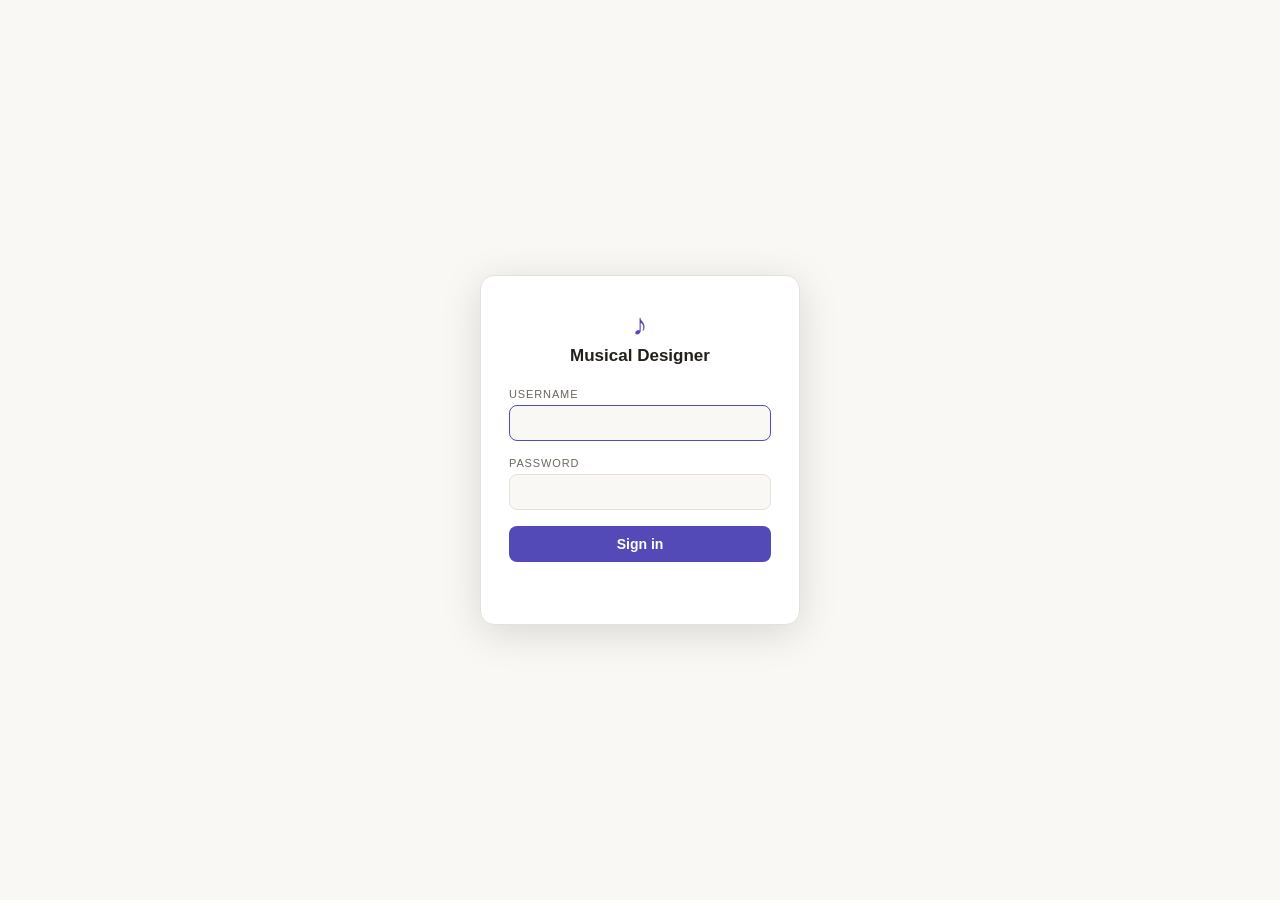
==== app/login.html @ b21bdf4c "Add multi-user authentication and per-show ownership - Signed-cookie sessions (stateless; survive re" ====
<!DOCTYPE html>
<html lang="en">
<head>
  <meta charset="utf-8" />
  <meta name="viewport" content="width=device-width, initial-scale=1" />
  <title>Sign in · Musical Designer</title>
  <link rel="preconnect" href="https://fonts.googleapis.com" />
  <link rel="preconnect" href="https://fonts.gstatic.com" crossorigin />
  <link href="https://fonts.googleapis.com/css2?family=Courier+Prime:ital,wght@0,400;0,700;1,400;1,700&display=swap" rel="stylesheet" />
  <link rel="stylesheet" href="styles.css" />
  <style>
    body.login-page { display: flex; align-items: center; justify-content: center; min-height: 100vh; background: var(--bg); margin: 0; }
    .login-card {
      width: 320px; max-width: calc(100vw - 40px); background: var(--panel);
      border: 1px solid var(--line); border-radius: 14px; padding: 32px 28px;
      box-shadow: 0 8px 40px #0002; font-family: -apple-system, BlinkMacSystemFont, 'Segoe UI', sans-serif;
    }
    .login-logo { font-size: 30px; text-align: center; color: var(--energy); margin-bottom: 4px; }
    .login-title { text-align: center; font-size: 17px; font-weight: 700; color: var(--ink); margin: 0 0 22px; }
    .login-card label { display: block; font-size: 11px; text-transform: uppercase; letter-spacing: 0.08em; color: var(--muted); margin: 0 0 5px; }
    .login-card input {
      width: 100%; box-sizing: border-box; padding: 9px 11px; margin-bottom: 16px;
      border: 1px solid var(--line); border-radius: 8px; background: var(--bg); color: var(--ink); font-size: 14px;
    }
    .login-card input:focus { outline: none; border-color: var(--energy); }
    .login-btn {
      width: 100%; padding: 10px; border: 0; border-radius: 8px; background: var(--energy); color: #fff;
      font-size: 14px; font-weight: 600; cursor: pointer;
    }
    .login-btn:hover { filter: brightness(1.06); }
    .login-err { color: var(--tension); font-size: 13px; text-align: center; min-height: 18px; margin: 12px 0 0; }
  </style>
</head>
<body class="login-page">
  <form class="login-card" id="login-form" autocomplete="on">
    <div class="login-logo">♪</div>
    <h1 class="login-title">Musical Designer</h1>
    <label for="li-name">Username</label>
    <input id="li-name" name="username" type="text" autocomplete="username" autofocus />
    <label for="li-pass">Password</label>
    <input id="li-pass" name="password" type="password" autocomplete="current-password" />
    <button class="login-btn" type="submit">Sign in</button>
    <p class="login-err" id="li-err"></p>
  </form>
  <script>
    (function () {
      try { if (localStorage.getItem('md-dark') === '1') document.body.classList.add('dark'); } catch (_) {}
      var form = document.getElementById('login-form');
      var err = document.getElementById('li-err');
      form.addEventListener('submit', function (e) {
        e.preventDefault();
        err.textContent = '';
        fetch('/api/auth/login', {
          method: 'POST', headers: { 'Content-Type': 'application/json' },
          body: JSON.stringify({ name: document.getElementById('li-name').value, password: document.getElementById('li-pass').value })
        }).then(function (r) {
          if (r.ok) { window.location.href = '/'; return; }
          err.textContent = 'Incorrect username or password.';
        }).catch(function () { err.textContent = 'Something went wrong. Try again.'; });
      });
    })();
  </script>
</body>
</html>
---- app/styles.css ----
:root {
  --bg: #faf8f4;
  --panel: #ffffff;
  --ink: #23201b;
  --muted: #6b665d;
  --faint: #98928699;
  --line: #e6e1d8;
  --hover: #f0ece4;
  --btn: #f4f0e8;
  --energy: #534ab7;
  --tension: #d85a30;
  --radius: 12px;
}

body.dark {
  --bg: #1a1917;
  --panel: #242220;
  --ink: #e8e3d8;
  --muted: #9a9488;
  --faint: #6a645c99;
  --line: #333028;
  --hover: #2e2c28;
  --btn: #2a2825;
  --energy: #8b82e8;
  --tension: #e07a55;
}

* { box-sizing: border-box; }

html, body {
  margin: 0;
  background: var(--bg);
  color: var(--ink);
  font-family: -apple-system, BlinkMacSystemFont, 'Segoe UI', Helvetica, Arial, sans-serif;
  -webkit-font-smoothing: antialiased;
}

.control-group { display: flex; flex-direction: column; gap: 5px; }
.control-group label { font-size: 11px; text-transform: uppercase; letter-spacing: 0.06em; color: var(--faint); }
.seg { display: inline-flex; background: var(--btn); border-radius: 9px; padding: 3px; gap: 2px; }
.seg button {
  border: 0; background: transparent; color: var(--muted); font-size: 13px;
  padding: 6px 13px; border-radius: 7px; cursor: pointer; font-weight: 500;
  transition: background .12s, color .12s; font-family: inherit;
}
.seg button:hover { color: var(--ink); }
.seg button.active { background: var(--panel); color: var(--ink); box-shadow: 0 1px 2px #0000000f; }

.pbtn { font-family: inherit; font-size: 12.5px; padding: 7px 11px; border: 1px solid var(--line); background: var(--panel); color: var(--ink); border-radius: 8px; cursor: pointer; }
.pbtn:hover { background: var(--hover); }
.pbtn:disabled { opacity: 0.4; cursor: default; }
.pbtn.danger { color: #a32d2d; }
.pbtn.danger:hover:not(:disabled) { background: #fbeaea; }
.saveind { font-size: 11.5px; color: var(--faint); margin-left: 2px; min-width: 60px; }
.saveind.ref { color: #99551d; }
.saveind.err { color: #a32d2d; }

.stats { display: flex; gap: 8px; margin-left: auto; }
.stat { background: var(--panel); border: 1px solid var(--line); border-radius: 10px; padding: 7px 12px; min-width: 58px; }
.stat .k { font-size: 10px; color: var(--faint); text-transform: uppercase; letter-spacing: 0.05em; }
.stat .v { font-size: 17px; font-weight: 600; margin-top: 1px; }


/* act lanes */
.acts { display: flex; flex-direction: column; gap: 12px; }
.actband { display: flex; gap: 12px; align-items: stretch; }
.actlabel {
  flex: 0 0 32px; border-radius: 9px; background: var(--btn); color: var(--muted);
  display: flex; align-items: center; justify-content: center; padding: 12px 0;
  writing-mode: vertical-rl; transform: rotate(180deg); font-size: 12px; font-weight: 600; letter-spacing: 0.08em;
}
.actcards {
  flex: 1 1 auto; display: flex; flex-wrap: wrap; gap: 10px; align-content: flex-start;
  padding: 10px; border: 1px solid var(--line); border-radius: 11px; background: var(--bg); min-height: 92px;
  transition: background .1s, border-color .1s;
}
.actcards.dragover { border-color: var(--ink); background: var(--panel); }

.bcard {
  width: 196px; background: var(--panel); border: 1px solid var(--line); border-radius: 10px;
  padding: 10px 11px 11px; cursor: grab; display: flex; flex-direction: column; gap: 6px;
  transition: box-shadow .12s, border-color .12s;
}
.bcard:hover { box-shadow: 0 4px 14px #00000012; border-color: #d9d3c8; }
.bcard.beat { background: var(--btn); border-style: dashed; }
.bcard.scene { background: #eef4f9; border-color: #b8d0e3; width: 44px; min-height: 100px; padding: 10px 0; align-items: center; justify-content: space-between; }
.bcard.scene .scene-title { writing-mode: vertical-rl; transform: rotate(180deg); font-size: 11px; font-weight: 700; text-transform: uppercase; text-decoration: underline; letter-spacing: 0.06em; color: #2c5272; text-align: center; flex: 1; }
.scene-read-btn { border: 0; background: transparent; color: #2c5272; cursor: pointer; font-size: 10px; padding: 4px 0 2px; opacity: 0.5; line-height: 1; }
.scene-read-btn:hover { opacity: 1; }
body.dark .bcard.scene { background: #0a1828; border-color: #3a78aa; border-width: 2px; }
body.dark .bcard.scene .scene-title { color: #78b8e0; }
body.dark .scene-read-btn { color: #78b8e0; }
.bcard.dragging { opacity: 0.4; }
.bcard.drop-before { box-shadow: inset 3px 0 0 var(--ink); }
.bcard.drop-after { box-shadow: inset -3px 0 0 var(--ink); }

.bcard .top { display: flex; align-items: center; justify-content: space-between; gap: 6px; }
.pill { font-size: 10px; font-weight: 600; padding: 2px 7px; border-radius: 5px; }
.pill.beat-pill { background: var(--btn); color: var(--muted); }
.pill.scene-pill { background: #dde8f0; color: #2c5272; }

/* Song tag families — light mode */
.pill[data-fam="blue"]   { background: #E6F1FB; color: #0C447C; }
.pill[data-fam="teal"]   { background: #E1F5EE; color: #0F6E56; }
.pill[data-fam="amber"]  { background: #FAEEDA; color: #854F0B; }
.pill[data-fam="pink"]   { background: #FBEAF0; color: #993556; }
.pill[data-fam="coral"]  { background: #FAECE7; color: #993C1D; }
.pill[data-fam="purple"] { background: #EEEDFE; color: #3C3489; }
.pill[data-fam="red"]    { background: #FCEBEB; color: #A32D2D; }
.pill[data-fam="green"]  { background: #EAF3DE; color: #27500A; }
.pill[data-fam="gray"]   { background: #F1EFE8; color: #444441; }

/* Song tag families — dark mode: darker bg + bright border + lighter text */
body.dark .pill[data-fam="blue"]   { background: #0d1f35; border: 1px solid #4a82c0; color: #82b8ec; }
body.dark .pill[data-fam="teal"]   { background: #0a2018; border: 1px solid #2a9060; color: #58c490; }
body.dark .pill[data-fam="amber"]  { background: #2a1806; border: 1px solid #c07820; color: #e8a84a; }
body.dark .pill[data-fam="pink"]   { background: #2a0f1c; border: 1px solid #c04070; color: #e07898; }
body.dark .pill[data-fam="coral"]  { background: #2a0e08; border: 1px solid #c05030; color: #e07858; }
body.dark .pill[data-fam="purple"] { background: #14103a; border: 1px solid #6858d8; color: #9e90f0; }
body.dark .pill[data-fam="red"]    { background: #2a0a0a; border: 1px solid #c03030; color: #e06868; }
body.dark .pill[data-fam="green"]  { background: #0a1e06; border: 1px solid #3a8a20; color: #70c050; }
body.dark .pill[data-fam="gray"]   { background: #1e1c18; border: 1px solid #706858; color: #a09888; }
.pct { font-size: 11px; font-weight: 700; color: var(--ink); background: var(--btn); border-radius: 5px; padding: 2px 6px; font-variant-numeric: tabular-nums; }
.bcard .title { font-size: 13px; font-weight: 600; line-height: 1.25; outline: none; }
.bcard .sub { font-size: 11px; color: var(--muted); line-height: 1.3; outline: none; }
.bcard .sub.note { font-style: italic; }
.title[contenteditable="true"], .sub[contenteditable="true"] { background: #fff7e6; box-shadow: 0 0 0 2px #f0d68a; border-radius: 4px; cursor: text; font-style: normal; }
.bcard .foot { display: flex; gap: 8px; align-items: center; margin-top: auto; padding-top: 3px; font-size: 10.5px; color: var(--muted); font-variant-numeric: tabular-nums; }
.card-lyric-row { display: flex; }
.card-lyric-btn { border: 1px solid var(--line); background: transparent; color: var(--muted); cursor: pointer; font-size: 11px; padding: 3px 9px; border-radius: 6px; font-family: inherit; }
.card-lyric-btn:hover { background: var(--hover); color: var(--ink); border-color: var(--line); }
.change-badge { font-size: 13px; font-weight: 700; line-height: 1; margin-right: 4px; }
.change-badge.pos { color: #1d7a4a; }
.change-badge.neg { color: #a32d2d; }

.addtile {
  width: 64px; min-height: 64px; border: 1px dashed #d6cfc1; border-radius: 10px; background: transparent;
  color: var(--muted); display: flex; align-items: center; justify-content: center; position: relative;
  align-self: stretch;
}
.addtile .addbtn { width: 26px; height: 26px; border-radius: 50%; border: 1px solid var(--line); background: var(--panel); color: var(--muted); font-size: 16px; cursor: pointer; display: flex; align-items: center; justify-content: center; padding: 0; }
.addtile .addbtn:hover { background: var(--ink); color: #fff; }
.addtile .addmenu { position: absolute; top: 40px; left: 50%; transform: translateX(-50%); z-index: 6; background: var(--panel); border: 1px solid var(--line); border-radius: 9px; box-shadow: 0 6px 20px #0000001a; padding: 4px; display: none; flex-direction: column; gap: 2px; }
.addtile .addmenu.open { display: flex; }
.addtile .addmenu button { white-space: nowrap; border: 0; background: transparent; padding: 6px 14px; border-radius: 6px; font-size: 12.5px; color: var(--ink); cursor: pointer; text-align: left; font-family: inherit; }
.addtile .addmenu button:hover { background: var(--hover); }

/* intermission / midpoint divider between lanes */
.laneint { display: flex; align-items: center; gap: 12px; margin: 5px 0 5px 44px; }
.laneint::before, .laneint::after { content: ''; flex: 1; height: 1px; background: var(--line); }
.laneint span { font-size: 10px; letter-spacing: 0.16em; text-transform: uppercase; color: var(--muted); background: var(--btn); padding: 3px 12px; border-radius: 20px; font-weight: 600; }
.laneint.interm::before, .laneint.interm::after { background: var(--line); }
.laneint.interm span { background: var(--btn); color: var(--muted); }

.bcard.selected { border-color: var(--ink); box-shadow: 0 0 0 2px var(--ink); }
.bcard .statusdot { display: inline-block; width: 7px; height: 7px; border-radius: 50%; margin-right: 5px; vertical-align: middle; }

.hint { font-size: 12px; color: var(--muted); margin-top: 16px; line-height: 1.6; }
.hint b { color: var(--ink); font-weight: 600; }

/* detail drawer */
.backdrop { position: fixed; inset: 0; background: #2c2c2a22; z-index: 20; }
.detail {
  position: fixed; top: 0; right: 0; height: 100%; width: 384px; max-width: 92vw; z-index: 21;
  background: var(--panel); border-left: 1px solid var(--line); box-shadow: -10px 0 34px #00000014;
  display: flex; flex-direction: column; overflow-y: auto;
}
.detail .dhead { display: flex; align-items: center; gap: 10px; padding: 16px 18px; border-bottom: 1px solid var(--line); position: sticky; top: 0; background: var(--panel); z-index: 1; }
.detail .dhead .pill { font-size: 10px; }
.detail .dhead .pct { font-size: 12px; }
.detail .dhead .dtype { font-size: 13px; font-weight: 600; }
.detail .dhead .spacer { flex: 1; }
.detail .dclose, .lyricwin .dclose { border: 0; background: transparent; font-size: 20px; line-height: 1; color: var(--muted); cursor: pointer; padding: 2px 6px; border-radius: 6px; }
.detail .dclose:hover, .lyricwin .dclose:hover { background: var(--hover); color: var(--ink); }
.detail .dbody { padding: 16px 18px 28px; display: flex; flex-direction: column; gap: 14px; }

.fld { display: flex; flex-direction: column; gap: 5px; }
.fld.row2 { flex-direction: row; gap: 12px; }
.fld.row2 > .fld { flex: 1; }
.fl { font-size: 11px; text-transform: uppercase; letter-spacing: 0.05em; color: var(--faint); font-weight: 600; }
.fi { width: 100%; font-family: inherit; font-size: 13px; padding: 8px 10px; border: 1px solid var(--line); border-radius: 8px; background: var(--panel); color: var(--ink); }
.fi:focus { outline: none; border-color: var(--ink); }
select.fi { cursor: pointer; }
textarea.ft { width: 100%; font-family: inherit; font-size: 13px; padding: 9px 10px; border: 1px solid var(--line); border-radius: 8px; resize: vertical; min-height: 64px; color: var(--ink); line-height: 1.5; }
textarea.ft:focus { outline: none; border-color: var(--ink); }

.sing { background: #fbf7ee; border: 1px solid #ecdfc4; border-radius: 10px; padding: 12px; }
.sing .fl { color: #8a6d2f; }
.sing.empty { border-color: #e3b94f; background: #fdf3df; }
.sing textarea.ft { background: var(--panel); }

.slider-row { display: flex; align-items: center; gap: 10px; }
.slider-row input[type=range] { flex: 1; accent-color: var(--ink); }
.slider-row .sv { font-size: 13px; font-weight: 600; min-width: 18px; text-align: right; font-variant-numeric: tabular-nums; }

.check { display: flex; align-items: center; gap: 8px; font-size: 13px; color: var(--ink); cursor: pointer; }
.check input { width: 16px; height: 16px; accent-color: var(--ink); }
.dnote { font-size: 11px; color: var(--faint); margin-top: -2px; }

/* lyric bench */
.lyrics { display: flex; flex-direction: column; gap: 9px; border-top: 1px solid var(--line); padding-top: 14px; margin-top: 2px; }
.lyrics > .fl { color: var(--ink); font-size: 12px; }
textarea.lyrictext { min-height: 120px; font-family: ui-monospace, Menlo, Consolas, monospace; font-size: 12.5px; line-height: 1.5; }
.lyranalysis { display: flex; flex-direction: column; gap: 1px; background: var(--bg); border: 1px solid var(--line); border-radius: 8px; padding: 8px; }
.lyrow { display: flex; align-items: baseline; gap: 9px; font-size: 12px; }
.lyrow.blank { height: 7px; }
.lysyl { flex: 0 0 22px; text-align: right; font-weight: 700; color: var(--muted); font-variant-numeric: tabular-nums; }
.lyltr { flex: 0 0 14px; font-weight: 700; color: var(--energy); text-align: center; }
.lytext { color: var(--ink); white-space: nowrap; overflow: hidden; text-overflow: ellipsis; }
.lyhint { font-size: 11px; color: var(--faint); padding: 2px; }
.lynote { font-size: 11px; color: var(--tension); background: var(--btn); border: 1px solid var(--line); border-radius: 6px; padding: 6px 8px; margin-top: 5px; line-height: 1.4; }
.rhymehelp { display: flex; flex-direction: column; gap: 6px; background: var(--btn); border: 1px solid var(--line); border-radius: 8px; padding: 10px; }
.rhymehelp .fl { color: var(--energy); }
.rhymeresults { display: flex; flex-wrap: wrap; gap: 5px; }
.rchip { font-size: 12px; background: var(--panel); color: var(--energy); border: 1px solid var(--line); border-radius: 6px; padding: 2px 8px; }
.rchip.click { cursor: pointer; }
.rchip.click:hover { background: var(--hover); }
.rhint { font-size: 11px; color: var(--faint); }
.rhyme-tab-wrap { display: flex; gap: 0; border: 1px solid var(--line); border-radius: 6px; overflow: hidden; }
.rhyme-tab { flex: 1; font-size: 11px; font-weight: 600; letter-spacing: 0.04em; text-transform: uppercase; padding: 4px 0; border: none; background: var(--panel); color: var(--faint); cursor: pointer; }
.rhyme-tab.active { background: var(--hover); color: var(--energy); }
.rhyme-tab:hover:not(.active) { background: var(--hover); }

/* Edit / Preview toggle in lyric window header */
.lwtoggle-wrap { display: inline-flex; background: var(--btn); border-radius: 8px; padding: 3px; gap: 2px; }
.lwtoggle { border: 0; background: transparent; color: var(--muted); font-size: 12px; padding: 5px 12px; border-radius: 6px; cursor: pointer; font-weight: 500; font-family: inherit; }
.lwtoggle:hover { color: var(--ink); }
.lwtoggle.active { background: var(--panel); color: var(--ink); box-shadow: 0 1px 2px #0000000f; }

/* Sung toggle button */
.lwsungbtn { border: 1px solid var(--line); background: var(--panel); border-radius: 8px; padding: 5px 11px; cursor: pointer; font-family: inherit; font-size: 12px; color: var(--muted); display: inline-flex; align-items: center; gap: 4px; }
.lwsungbtn:hover { background: var(--hover); color: var(--ink); }
.lwsungbtn .sung-tilde { font-size: 15px; font-weight: 700; color: var(--energy); font-family: 'Courier Prime', 'Courier New', Courier, monospace; line-height: 1; }

/* Broadway preview pane */
.lwpreview-wrap { flex: 1; overflow-y: auto; background: var(--panel); display: flex; flex-direction: column; }
.lwzoom-bar { display: flex; align-items: center; gap: 6px; justify-content: center; padding: 6px 0; background: var(--panel); border-bottom: 1px solid var(--line); flex-shrink: 0; position: sticky; top: 0; z-index: 2; }
.lw-preview {
  font-family: 'Courier Prime', 'Courier New', Courier, monospace;
  font-size: 13px; line-height: 1.25;
  max-width: 620px; margin: 0 auto; padding: 40px 32px 60px;
  color: var(--ink);
}
.lw-preview-hint { font-size: 13px; color: var(--faint); text-align: center; margin-top: 48px; }

/* Act header: ACT ONE — centered bold underlined */
.lw-act-header { text-align: center; font-weight: 700; text-decoration: underline; letter-spacing: 0.06em; }
/* Scene heading: SCENE 1: SUMMER FESTIVAL — centered bold underlined */
.lw-scene-header { text-align: center; font-weight: 700; text-decoration: underline; }
/* Song number: (#01) OPENING — left, bold underlined */
.lw-song-header { font-weight: 700; text-decoration: underline; }
/* Character cue: centered bold — no extra margin; blank lines in text provide spacing */
.lw-char { text-align: center; font-weight: 700; letter-spacing: 0.04em; }
/* Sung line: left flush */
.lw-sung {}
/* Spoken dialogue under a character cue: small left indent */
.lw-dialogue { padding-left: 8%; }
/* Parenthetical: italic, indented more than dialogue */
.lw-paren { font-style: italic; padding-left: 20%; color: var(--muted); }
/* Standalone stage action: deeply right-shifted */
.lw-action { padding-left: 54%; }
/* Blank line = exactly one line height so rhythm stays consistent */
.lw-blank { height: 1.25em; }
.lw-section-row { margin: 0.2em 0; }
.lw-section-tag {
  display: inline-block; font-size: 10px; text-transform: uppercase; letter-spacing: 0.14em;
  color: var(--muted); background: var(--btn); padding: 2px 14px; border-radius: 20px;
  font-family: -apple-system, BlinkMacSystemFont, 'Segoe UI', sans-serif;
}

/* Manuscript page */
.ms-zoom-wrap { display: flex; align-items: center; gap: 4px; }
.ms-zoom-btn { border: 1px solid var(--line); background: var(--panel); color: var(--ink); font-size: 16px; line-height: 1; width: 28px; height: 28px; border-radius: 7px; cursor: pointer; display: flex; align-items: center; justify-content: center; padding: 0; font-family: inherit; }
.ms-zoom-btn:hover:not(:disabled) { background: var(--hover); }
.ms-zoom-btn:disabled { opacity: 0.35; cursor: default; }
.ms-zoom-lbl { font-size: 12px; color: var(--muted); min-width: 38px; text-align: center; font-variant-numeric: tabular-nums; }
.ms-body { flex: 1; overflow-y: auto; background: #888; }
body.dark .ms-body { background: var(--bg); }
.ms-settings-btn { border: 1px solid var(--line); background: var(--panel); color: var(--ink); font-size: 15px; width: 30px; height: 30px; border-radius: 7px; cursor: pointer; display: flex; align-items: center; justify-content: center; padding: 0; margin-left: 6px; }
.ms-settings-btn:hover { background: var(--hover); }
.ms-opt-toggle { display: flex; align-items: center; gap: 5px; font-size: 12px; color: var(--muted); cursor: pointer; margin-left: 12px; white-space: nowrap; user-select: none; }
.ms-opt-toggle input { cursor: pointer; accent-color: var(--energy); }

/* Header settings drawer */
.ms-hd-drawer { width: 0; overflow: hidden; background: var(--panel); border-left: 1px solid var(--line); transition: width 0.22s ease; flex-shrink: 0; display: flex; flex-direction: column; }
.ms-hd-drawer.open { width: 280px; }
.ms-hd-inner { width: 280px; padding: 16px; display: flex; flex-direction: column; gap: 18px; overflow-y: auto; }
.ms-hd-titlebar { display: flex; align-items: center; justify-content: space-between; }
.ms-hd-title { font-size: 13px; font-weight: 600; color: var(--ink); }
.ms-hd-close { border: 0; background: transparent; font-size: 15px; color: var(--muted); cursor: pointer; padding: 2px 4px; border-radius: 5px; line-height: 1; }
.ms-hd-close:hover { background: var(--hover); }
.ms-hd-row { display: flex; flex-direction: column; gap: 5px; }
.ms-hd-divider { border: none; border-top: 1px solid var(--border); margin: 10px 0; }
.ms-hd-label { font-size: 10px; text-transform: uppercase; letter-spacing: 0.06em; color: var(--faint); font-weight: 600; }
.ms-hd-fmt-wrap { display: flex; flex-direction: column; gap: 6px; }
.ms-hd-fmt-input { font-size: 12px; }
.ms-hd-tokens { display: flex; gap: 5px; flex-wrap: wrap; }
.ms-hd-token { font-size: 11px; font-family: 'Courier Prime', monospace; background: var(--btn); border: 1px solid var(--line); border-radius: 5px; padding: 3px 8px; cursor: pointer; color: var(--ink); }
.ms-hd-token:hover { background: var(--hover); }
.ms-hd-preview-label { font-size: 10px; text-transform: uppercase; letter-spacing: 0.06em; color: var(--faint); font-weight: 600; }
.ms-hd-preview { font-family: 'Courier Prime', 'Courier New', Courier, monospace; font-size: 11px; background: var(--bg); border: 1px solid var(--line); border-radius: 6px; padding: 8px 10px; color: var(--ink); min-height: 32px; display: block; width: 100%; box-sizing: border-box; }
.ms-sheet-hdr-text { flex: 1; }

/* Viewport: gray desk, sheets stack vertically */
.ms-viewport {
  display: flex;
  flex-direction: column;
  align-items: center;
  gap: 32px;
  padding: 40px 32px 80px;
  transform-origin: top center;
}

/* Each sheet: 8.5×11" page */
.ms-sheet {
  width: 816px;
  min-height: 1056px;
  background: #fff;
  color: #111;
  box-shadow: 0 4px 24px #0005;
  display: flex;
  flex-direction: column;
  font-family: 'Courier Prime', 'Courier New', Courier, monospace;
  font-size: 12pt;
  line-height: 1.0; /* FD Spacing="1" Leading="Regular" — 6 lines/inch typewriter standard */
  flex-shrink: 0;
}
.ms-sheet-header {
  display: flex;
  justify-content: space-between;
  padding: 48px 48px 0; /* 0.5" from top edge; 0.5" side margins */
  font-size: 12pt; /* FD: Size=12 */
  color: #333;
  font-family: 'Courier Prime', 'Courier New', Courier, monospace;
  min-height: 24px;
}
.ms-sheet-content {
  flex: 1;
  padding: 12px 120px 72px; /* top: hdr(72px)+12px = 84px = 0.875" from top; bottom: 0.75" = 72px */
  font-family: 'Courier Prime', 'Courier New', Courier, monospace;
  font-size: 12pt;
  line-height: 1.0;
  color: #111;
}
.lyricwin .ms-sheet-content { color: var(--ink); padding: 40px 32px 60px; }
.lyricwin .ms-sheet-content .lw-paren { color: var(--muted); }
.ms-edit-doc .ms-sheet-content { color: var(--ink); }
.ms-edit-doc .ms-sheet-content .lw-paren { color: var(--muted); }
.ms-sheet-show-title {
  text-align: center;
  font-size: 14pt;
  font-weight: 700;
  letter-spacing: 0.08em;
  text-decoration: underline;
  margin: 3em 0 2em;
}

/* In-sheet element styles (override lw- defaults for print context) */
.ms-sheet-content .lw-act-header {
  text-align: center;
  font-weight: 700;
  text-decoration: underline;
  letter-spacing: 0.06em;
  margin: 2em 0 1em;
}
.ms-sheet-content .ms-divider {
  text-align: center;
  margin: 1.5em 0;
  font-weight: 700;
  letter-spacing: 0.18em;
}
/* FD SpaceBefore="12" = 12pt = one line before; SpaceBefore="0" = no gap */
.ms-sheet-content .lw-scene-header { margin: 12pt 0 0; font-weight: bold; text-transform: uppercase; }
.ms-sheet-content .lw-song-header  { margin: 12pt 0 0; }
.ms-sheet-content .lw-blank        { height: 12pt; } /* one line of space */
/* FD Character: 3.00" from page left → 3.00-1.25=1.75" extra = 168px; SpaceBefore="12" */
.ms-sheet-content .lw-char         { margin-left: 168px; margin-top: 12pt; font-weight: bold; text-transform: uppercase; text-align: left; }
/* FD Lyrics: 1.25"–7.25" = full content width; SpaceBefore="0" */
.ms-sheet-content .lw-sung         { margin-left: 0; margin-right: 0; text-transform: uppercase; text-align: left; }
/* FD Dialogue: 1.75"–6.38" → left +48px, right +84px; SpaceBefore="0" */
.ms-sheet-content .lw-dialogue     { margin-left: 48px; margin-right: 84px; text-align: left; }
/* FD Parenthetical: 3.00"–7.00" → left 168px, right 24px; SpaceBefore="0" */
.ms-sheet-content .lw-paren        { margin-left: 168px; margin-right: 24px; padding-left: 0; color: #555; text-align: left; }
/* FD Action: SpaceBefore="12" */
.ms-sheet-content .lw-action       { margin-top: 12pt; text-align: left; }

/* Print */
@media print {
  @page { size: letter; margin: 0; }

  /* When PDF export root is present, show only that */
  body:has(#pdf-print-root) > *:not(#pdf-print-root) { display: none !important; }
  #pdf-print-root { display: block !important; }
  #pdf-print-root .ms-viewport { zoom: 1 !important; gap: 0 !important; padding: 0 !important; display: block !important; }
  #pdf-print-root .ms-sheet { box-shadow: none !important; border-radius: 0 !important; margin: 0 !important; break-after: page; }
  #pdf-print-root .ms-sheet:last-child { break-after: avoid; }
  #pdf-print-root [contenteditable] { outline: none; }
}

/* Title pages */
.tp-title-page { display: flex; flex-direction: column; min-height: 912px; /* 1056 - 144px header/padding */ }
.tp-spacer-large { height: 144pt; }
.tp-spacer { height: 24pt; }
.tp-spacer-push { flex: 1; }
.tp-show-title { text-align: center; font-weight: bold; text-decoration: underline; letter-spacing: 0.05em; }
.tp-rule { border-top: 1px solid #111; margin: 12pt 48px; }
.tp-subtitle { text-align: center; }
.tp-authors { text-align: center; }
.tp-contact-block { margin-bottom: 24pt; }
.tp-contact-label { }
.tp-contact-line { padding-left: 48px; }
.tp-contact-or { padding-left: 48px; margin-top: 12pt; }
.tp-contact-inline { display: inline; }
.tp-section-heading { text-align: center; font-weight: normal; font-size: 12pt; text-decoration: underline; text-transform: uppercase; margin: 24pt 0 0; }
.tp-cast-heading { }
.tp-songs-heading { }
.tp-song-row { text-align: center; line-height: 2; }
.tp-cast-row { text-align: center; line-height: 2; }
.tp-cast-hint { color: #888; font-style: italic; text-align: center; }
.tp-settings-list { padding-left: 96px; white-space: pre-wrap; line-height: 2; }
.tp-freetext { padding-left: 48px; white-space: pre-wrap; }

/* Editable fields on title pages */
[contenteditable="true"] { outline: none; border-radius: 3px; }
[contenteditable="true"]:hover { background: rgba(0,0,0,0.04); }
[contenteditable="true"]:focus { background: rgba(255,220,80,0.15); }
[contenteditable][data-placeholder]:empty::before { content: attr(data-placeholder); color: #aaa; font-style: italic; pointer-events: none; }

/* Title page include-bar */
.tp-checks {
  display: flex;
  align-items: center;
  gap: 20px;
  padding: 8px 18px;
  border-bottom: 1px solid var(--line);
  background: var(--panel);
  flex-shrink: 0;
  flex-wrap: wrap;
}
.tp-checks-label { font-size: 11px; text-transform: uppercase; letter-spacing: 0.06em; color: var(--faint); font-weight: 600; }
.tp-check-item { display: flex; align-items: center; gap: 5px; font-size: 12.5px; color: var(--ink); cursor: pointer; user-select: none; }
.tp-check-item input[type="checkbox"] { width: 14px; height: 14px; cursor: pointer; accent-color: var(--ink); }

/* lyric launcher (in drawer) */
.lyricopen { align-self: flex-start; display: flex; align-items: center; gap: 6px; }
.lyrprev { font-size: 11.5px; color: var(--muted); line-height: 1.4; }

/* full-screen lyric editor window */
.lyricwin-overlay { position: fixed; inset: 0; background: #2c2c2a55; z-index: 40; display: flex; align-items: center; justify-content: center; padding: 24px; }
.lyricwin { width: 1000px; max-width: 96vw; height: 86vh; background: var(--panel); border: 1px solid var(--line); border-radius: 14px; box-shadow: 0 24px 70px #00000033; display: flex; flex-direction: column; overflow: hidden; }
.lwhead { display: flex; align-items: center; gap: 12px; padding: 14px 18px; border-bottom: 1px solid var(--line); }
.lwhead .lwtitle { font-size: 16px; font-weight: 600; }
.lwhead .lwsummary { font-size: 12px; color: var(--muted); }
.lwbody { flex: 1; display: grid; grid-template-columns: 58px 1fr 264px; min-height: 0; }
.lwgutter { overflow: auto; border-right: 1px solid var(--line); background: var(--bg); padding: 20px 0; scrollbar-width: none; }
.lwgutter::-webkit-scrollbar { display: none; }
.lwg-row { height: 30px; line-height: 30px; display: flex; gap: 6px; align-items: center; justify-content: flex-end; padding-right: 9px; font-size: 11px; color: var(--muted); font-variant-numeric: tabular-nums; }
.lwg-row .g-letter { color: var(--energy); font-weight: 700; width: 11px; text-align: center; }
textarea.lweditor { border: 0; resize: none; outline: none; padding: 20px 26px; font-family: 'Iowan Old Style', Palatino, Georgia, serif; font-size: 16px; line-height: 30px; color: var(--ink); white-space: pre; overflow: auto; background: var(--panel); }
textarea.lweditor::placeholder { color: #c5beb0; }
.lwside { border-left: 1px solid var(--line); padding: 16px; overflow-y: auto; display: flex; flex-direction: column; gap: 9px; background: var(--bg); }
.lwside .fl { color: var(--energy); }
.lwside .fl.muted { color: var(--faint); }
.lwnote { font-size: 11.5px; color: var(--muted); line-height: 1.45; background: var(--panel); border: 1px solid var(--line); border-radius: 7px; padding: 9px; }
.lwnote.warn { color: var(--tension); background: var(--btn); border-color: var(--line); }
.lwg-section { background: var(--hover); border-top: 1px solid var(--line); border-bottom: 1px solid var(--line); }
.lwsection-btns { display: flex; flex-wrap: wrap; gap: 5px; }

/* ═══════════════════════════════════════════════
   SIDEBAR LAYOUT
═══════════════════════════════════════════════ */
:root {
  --sb-w-open: 220px;
  --sb-w-closed: 52px;
  --sb-transition: 0.22s cubic-bezier(.4,0,.2,1);
}

body { display: flex; height: 100vh; overflow: hidden; }

.sidebar {
  position: relative;
  flex-shrink: 0;
  width: var(--sb-w-closed);
  background: #1e1d1b;
  color: #e8e3d8;
  display: flex;
  flex-direction: column;
  transition: width var(--sb-transition);
  overflow: hidden;
  z-index: 20;
}
body.sb-open .sidebar { width: var(--sb-w-open); }

.app-root {
  flex: 1;
  min-width: 0;
  height: 100vh;
  overflow: hidden;
  display: flex;
  flex-direction: column;
}

.page { flex: 1; min-height: 0; overflow-y: auto; padding: 0; }
#page-board { padding: 0; }

/* Brand */
.sb-brand {
  display: flex;
  align-items: center;
  gap: 10px;
  padding: 14px 14px 10px;
  white-space: nowrap;
  overflow: hidden;
  border-bottom: 1px solid #333;
  min-height: 48px;
}
.sb-logo { font-size: 20px; flex-shrink: 0; opacity: 0; transition: opacity var(--sb-transition); }
body.sb-open .sb-logo { opacity: 1; }
.sb-appname { font-size: 14px; font-weight: 700; letter-spacing: 0.03em; opacity: 0; transition: opacity var(--sb-transition); }
body.sb-open .sb-appname { opacity: 1; }

/* Show switcher */
.sb-show-area {
  margin-top: auto;
  border-top: 1px solid #333;
  padding: 6px 6px 8px;
  overflow: hidden;
}

.sb-show-btn {
  display: flex;
  align-items: center;
  gap: 8px;
  width: 100%;
  padding: 7px 8px;
  background: none;
  border: none;
  color: #c8c0b4;
  cursor: pointer;
  border-radius: 8px;
  text-align: left;
  font-family: inherit;
  font-size: 13px;
  transition: background 0.15s, color 0.15s;
  white-space: nowrap;
  overflow: hidden;
}
.sb-show-btn:hover { background: #2e2d2a; color: #f0ebe0; }
.sb-show-name {
  flex: 1;
  overflow: hidden;
  text-overflow: ellipsis;
  opacity: 0;
  transition: opacity var(--sb-transition);
  font-size: 12px;
}
body.sb-open .sb-show-name { opacity: 1; }
.sb-show-caret {
  font-size: 18px;
  opacity: 0;
  transition: opacity var(--sb-transition);
  flex-shrink: 0;
  line-height: 1;
}
body.sb-open .sb-show-caret { opacity: 0.5; }
.sb-saveind {
  display: block;
  text-align: right;
  padding: 1px 10px 4px;
  opacity: 0;
  transition: opacity var(--sb-transition);
  font-size: 11px;
  white-space: nowrap;
}
body.sb-open .sb-saveind { opacity: 1; }

/* Show-switcher popover */
.sp-close-row {
  display: flex;
  align-items: center;
  justify-content: space-between;
  padding: 4px 8px 6px;
  border-bottom: 1px solid #444;
  margin-bottom: 4px;
}
.sp-close-label {
  font-size: 11px;
  font-weight: 600;
  letter-spacing: 0.06em;
  text-transform: uppercase;
  color: #706860;
}
.sp-close-btn {
  background: none;
  border: none;
  color: #908880;
  cursor: pointer;
  font-size: 18px;
  line-height: 1;
  padding: 2px 6px;
  border-radius: 5px;
}
.sp-close-btn:hover { background: #3a3830; color: #f0ebe0; }
.show-popover {
  position: fixed;
  bottom: 0;
  left: 0;
  width: var(--sb-w-open);
  background: #2c2a26;
  border: 1px solid #555;
  border-bottom: none;
  border-radius: 10px 10px 0 0;
  box-shadow: 0 -8px 32px #00000055;
  z-index: 50;
  padding: 6px 6px 10px;
  display: flex;
  flex-direction: column;
  gap: 1px;
  max-height: 60vh;
  overflow-y: auto;
}
.sp-label {
  font-size: 10px;
  font-weight: 700;
  letter-spacing: 0.1em;
  text-transform: uppercase;
  color: #9a9488;
  padding: 6px 10px 2px;
}
.sp-item-row {
  display: flex;
  align-items: center;
  border-radius: 7px;
}
.sp-item-row:hover { background: #3a3830; }
.sp-item-row:hover .sp-item { color: #f8f3e8; background: none; }
.sp-item-row:hover .sp-dots { opacity: 1; }
.sp-item {
  display: block;
  flex: 1;
  min-width: 0;
  text-align: left;
  padding: 7px 10px;
  border-radius: 7px;
  border: none;
  background: none;
  color: #e0dbd0;
  font-family: inherit;
  font-size: 13px;
  cursor: pointer;
  white-space: nowrap;
  overflow: hidden;
  text-overflow: ellipsis;
}
.sp-item:hover { background: none; }
.sp-item.active { color: #f5f0e4; font-weight: 600; }
.sp-item-row:has(.sp-item.active) { background: #3d3a34; }
.sp-dots {
  flex-shrink: 0;
  opacity: 0;
  background: none;
  border: none;
  color: #c0b8ac;
  cursor: pointer;
  font-size: 15px;
  letter-spacing: -1px;
  padding: 4px 8px;
  border-radius: 5px;
  line-height: 1;
  transition: opacity 0.1s, background 0.1s;
}
.sp-dots:hover { background: #4a4840; color: #f8f3e8; }
.sp-divider { height: 1px; background: #444; margin: 4px 0; }
.sp-footer {
  position: sticky;
  bottom: 0;
  display: flex;
  align-items: center;
  gap: 8px;
  padding: 10px 10px 8px;
  margin-top: 4px;
  border-top: 1px solid #444;
  background: #2c2a26;
  cursor: pointer;
}
.sp-footer:hover { background: #3a3830; }
.sp-footer-icon { font-size: 14px; color: #9a9488; flex-shrink: 0; }
.sp-footer-name { font-size: 13px; font-weight: 600; color: #e0dbd0; flex: 1; overflow: hidden; text-overflow: ellipsis; white-space: nowrap; }
.sp-footer-save { font-size: 11px; color: #7a7468; white-space: nowrap; }
.sp-actions { display: flex; flex-direction: column; gap: 3px; }
.sp-actions .pbtn { width: 100%; text-align: left; background: transparent; border-color: transparent; color: #d8d0c4; font-size: 12.5px; padding: 6px 10px; }
.sp-actions .pbtn:hover { background: #3a3830; color: #f8f3e8; border-color: transparent; }
.sp-actions .pbtn:disabled { opacity: 0.3; }
.sp-actions .pbtn.danger { color: #e88080; }
.sp-actions .pbtn.danger:hover:not(:disabled) { background: #3a2020; }

/* Nav items */
.sb-nav { display: flex; flex-direction: column; gap: 2px; padding: 6px 6px; }
.sb-item {
  display: flex;
  align-items: center;
  gap: 10px;
  padding: 9px 8px;
  border-radius: 8px;
  background: none;
  border: none;
  color: #c8c0b4;
  cursor: pointer;
  transition: background 0.15s, color 0.15s;
  white-space: nowrap;
  overflow: hidden;
  text-align: left;
  width: 100%;
}
.sb-item:hover { background: #2e2d2a; color: #f0ebe0; }
.sb-item.active { background: #3a3630; color: #f5f0e4; }
.sb-item.sb-disabled { opacity: 0.4; cursor: default; }
.sb-item.sb-disabled:hover { background: none; color: #c8c0b4; }
.sb-icon { font-size: 16px; flex-shrink: 0; width: 22px; text-align: center; }
.sb-label { font-size: 13px; opacity: 0; transition: opacity var(--sb-transition); }
body.sb-open .sb-label { opacity: 1; }

/* Modal */
.modal-overlay {
  position: fixed; inset: 0; background: #2c2c2a55; z-index: 50;
  display: flex; align-items: center; justify-content: center;
}
.modal-box {
  background: var(--panel); border: 1px solid var(--line);
  border-radius: 14px; box-shadow: 0 20px 60px #00000028;
  padding: 24px; width: 380px; max-width: 94vw;
  display: flex; flex-direction: column; gap: 18px;
}
.modal-box .seg { display: flex; }
.modal-box .seg button { flex: 1; text-align: center; }
.modal-title { font-size: 17px; font-weight: 600; margin: 0; color: var(--ink); }
.modal-btns { display: flex; justify-content: flex-end; gap: 8px; }
.pbtn.primary { background: var(--ink); color: var(--panel); border-color: var(--ink); }
.pbtn.primary:hover { opacity: 0.85; }

/* Toggle button */
.sb-toggle {
  position: absolute;
  top: 14px;
  right: 10px;
  width: 30px;
  height: 26px;
  border-radius: 6px;
  background: none;
  border: none;
  color: #706860;
  cursor: pointer;
  display: flex;
  align-items: center;
  justify-content: center;
  transition: background 0.15s, color 0.15s;
}
.sb-toggle:hover { background: #2e2d2a; color: #c8c0b4; }
body.sb-open .sb-toggle { color: #a09890; }
body.sb-open .sb-toggle .sb-toggle-panel { opacity: 0.18; }

/* Manuscript + Title Pages */
#page-manuscript, #page-titlepage { display: flex; flex-direction: column; }

/* ms-wrap contains the scrollable body + the drawer side by side */
.ms-wrap { flex: 1; display: flex; overflow: hidden; position: relative; }
.ms-wrap .ms-body { flex: 1; overflow-y: auto; background: #888; }
body.dark .ms-body { background: var(--bg); }
.ms-toolbar {
  display: flex;
  align-items: center;
  gap: 10px;
  padding: 10px 18px;
  border-bottom: 1px solid var(--line);
  background: var(--panel);
  flex-shrink: 0;
}
.ms-toolbar-title { font-size: 14px; font-weight: 600; color: var(--ink); }
.ms-back-btn {
  padding: 5px 12px;
  border-radius: 6px;
  background: var(--btn);
  border: 1px solid var(--line);
  font-size: 12px;
  color: var(--ink);
  cursor: pointer;
}
.ms-back-btn:hover { background: var(--hover); }
.ms-mode-btn {
  padding: 6px 13px;
  border-radius: 7px;
  background: var(--panel);
  border: 1px solid var(--line);
  font-size: 12px;
  font-weight: 600;
  color: var(--ink);
  cursor: pointer;
  transition: background 0.12s;
}
.ms-mode-btn:hover { background: var(--hover); }
body.dark .ms-mode-btn { background: #0d0c0b; border-color: var(--line); color: var(--ink); }
body.dark .ms-mode-btn:hover { background: #050504; }
#ms-body { }

/* Edit mode ─────────────────────────────────── */
.ms-edit-doc {
  padding: 32px 40px 80px;
  min-height: 100%;
  box-sizing: border-box;
}
.ms-card-divider {
  display: flex;
  align-items: center;
  gap: 14px;
  margin: 14px auto;
  width: 816px;
  user-select: none;
}
.ms-card-divider::before,
.ms-card-divider::after {
  content: '';
  flex: 1;
  height: 1px;
  background: #b0aca6;
}
.ms-card-divider-label {
  font-family: -apple-system, BlinkMacSystemFont, 'Segoe UI', sans-serif;
  font-size: 12px;
  color: #f0ede8;
  letter-spacing: 0.05em;
  text-transform: uppercase;
  white-space: nowrap;
}
.ms-card-section {
  background: var(--panel);
  width: 816px;
  margin: 0 auto;
  cursor: text;
  box-shadow: 0 2px 12px #0003;
  min-height: 40px;
}
.ms-card-content { }
.ms-card-section-empty { min-height: 56px; display: flex; align-items: center; }
.ms-card-placeholder {
  color: var(--faint);
  font-style: italic;
  font-size: 12pt;
  font-family: 'Courier Prime', 'Courier New', Courier, monospace;
  padding: 0 120px;
  user-select: none;
  width: 100%;
}

/* Rich line editor */
.ms-card-rich-editor { display: flex; flex-direction: column; }
.ms-style-bar {
  display: flex;
  align-items: center;
  gap: 10px;
  padding: 6px 12px;
  background: #f0eefb;
  border-bottom: 1px solid #dddaf5;
  position: sticky;
  top: 0;
  z-index: 5;
  flex-shrink: 0;
}
.ms-style-sel {
  font-size: 12px;
  font-weight: 600;
  padding: 3px 6px;
  border: 1px solid #c9c5f0;
  border-radius: 5px;
  background: #fff;
  color: #3c3489;
  cursor: pointer;
  outline: none;
}
.ms-style-sel:focus { border-color: #8b7fe8; }
.ms-style-hint { font-size: 11px; color: #aaa; font-family: -apple-system, BlinkMacSystemFont, 'Segoe UI', sans-serif; }
.ms-line-editor { outline: none; padding-bottom: 48px; }
.ms-el {
  outline: none;
  min-height: 1em;
  white-space: pre-wrap;
  word-break: break-word;
}
.ms-el-blank { min-height: 12pt; }
.ms-el:empty::before { content: '\00a0'; } /* non-breaking space keeps empty lines selectable */
.ms-el:focus { background: rgba(100, 90, 200, 0.04); }

/* Board header as slim toolbar */
.board-header {
  display: flex;
  align-items: center;
  padding: 8px 18px;
  border-bottom: 1px solid var(--line);
  background: var(--panel);
  flex-shrink: 0;
}
.board-controls { display: flex; align-items: center; gap: 16px; width: 100%; }

/* Placeholder pages */
.placeholder-page {
  display: flex;
  flex-direction: column;
  align-items: center;
  justify-content: center;
  height: 100%;
  min-height: 300px;
  color: var(--muted);
  text-align: center;
  gap: 12px;
}
.placeholder-icon { font-size: 48px; opacity: 0.3; }
.placeholder-page h2 { font-size: 20px; color: var(--ink); margin: 0; }
.placeholder-page p { font-size: 14px; max-width: 340px; line-height: 1.5; margin: 0; }
.coming-soon { font-size: 11px; letter-spacing: 0.12em; text-transform: uppercase; background: #e8e3d8; color: #8a8070; padding: 4px 12px; border-radius: 20px; }

/* Dark mode toggle button */
.sb-darkmode {
  display: flex;
  align-items: center;
  gap: 10px;
  padding: 9px 14px;
  background: none;
  border: none;
  color: #c8c0b4;
  cursor: pointer;
  white-space: nowrap;
  overflow: hidden;
  text-align: left;
  width: 100%;
  font-family: inherit;
  font-size: 13px;
  transition: color 0.15s;
  border-top: 1px solid #333;
}
.sb-darkmode:hover { color: #f0ebe0; }
.sb-dm-icon { font-size: 16px; flex-shrink: 0; width: 22px; text-align: center; }
.sb-darkmode .sb-label { opacity: 0; transition: opacity var(--sb-transition); }
body.sb-open .sb-darkmode .sb-label { opacity: 1; }

/* ═══════════════════════════════════════════════
   EXPORT PAGE
═══════════════════════════════════════════════ */
#page-export { display: flex; flex-direction: column; overflow-y: auto; }
.exp-wrap { max-width: 520px; padding: 40px 32px; display: flex; flex-direction: column; gap: 0; }
.exp-section { padding: 28px 0; }
.exp-heading { font-size: 18px; font-weight: 700; margin: 0 0 8px; color: var(--ink); }
.exp-desc { font-size: 14px; color: var(--muted); line-height: 1.6; margin: 0 0 18px; }
.exp-note { font-size: 12px; color: var(--faint); margin: 0 0 10px; }
.exp-btn { font-size: 14px; padding: 10px 18px; display: inline-flex; align-items: center; gap: 8px; }
.exp-divider { height: 1px; background: var(--line); }
.exp-file-input { display: none; }
.exp-toggle { display: flex; align-items: center; gap: 8px; font-size: 14px; color: var(--muted); cursor: pointer; margin-bottom: 14px; user-select: none; }
.exp-toggle input { cursor: pointer; accent-color: var(--energy); }

/* ═══════════════════════════════════════════════
   CHARACTERS PAGE
═══════════════════════════════════════════════ */
#page-characters { display: flex; flex-direction: column; overflow-y: auto; }

.ch-toolbar {
  display: flex;
  align-items: center;
  gap: 10px;
  padding: 12px 24px;
  border-bottom: 1px solid var(--line);
  background: var(--panel);
  flex-shrink: 0;
}
.ch-toolbar-title { font-size: 15px; font-weight: 600; color: var(--ink); }

.ch-empty {
  display: flex;
  flex-direction: column;
  align-items: center;
  justify-content: center;
  flex: 1;
  gap: 12px;
  color: var(--muted);
  padding: 60px 24px;
  text-align: center;
}
.ch-empty-icon { font-size: 48px; opacity: 0.25; }
.ch-empty p { font-size: 14px; max-width: 360px; line-height: 1.6; margin: 0; }

.ch-grid {
  display: grid;
  grid-template-columns: repeat(auto-fill, minmax(280px, 1fr));
  gap: 16px;
  padding: 24px;
  align-content: start;
}

.ch-card {
  background: var(--panel);
  border: 1px solid var(--line);
  border-radius: 12px;
  padding: 16px;
  display: flex;
  flex-direction: column;
  gap: 12px;
  position: relative;
}
.ch-card.ch-manual { border-style: dashed; }

.ch-card-head {
  display: flex;
  align-items: baseline;
  gap: 8px;
}
.ch-name {
  font-size: 15px;
  font-weight: 700;
  letter-spacing: 0.04em;
  color: var(--ink);
  flex: 1;
}
.ch-count { font-size: 11px; color: var(--faint); white-space: nowrap; }
.ch-tag { font-size: 10px; font-weight: 600; padding: 2px 7px; border-radius: 5px; }
.ch-tag-manual { background: var(--btn); color: var(--muted); }

.ch-field { display: flex; flex-direction: column; gap: 4px; }
.ch-label { font-size: 10px; text-transform: uppercase; letter-spacing: 0.07em; color: var(--faint); font-weight: 600; }
.ch-select { font-size: 13px; padding: 5px 8px; border-radius: 7px; border: 1px solid var(--line); background: var(--bg); color: var(--ink); font-family: inherit; }
.ch-note { font-size: 12.5px; line-height: 1.5; padding: 7px 9px; border-radius: 7px; border: 1px solid var(--line); background: var(--bg); color: var(--ink); font-family: inherit; resize: vertical; min-height: 58px; }
.ch-note:focus, .ch-select:focus { outline: none; border-color: var(--energy); }

.ch-apps { display: flex; flex-direction: column; gap: 4px; }
.ch-app-chip {
  display: flex;
  align-items: center;
  gap: 8px;
  padding: 5px 9px;
  border-radius: 7px;
  border: 1px solid var(--line);
  background: var(--bg);
  cursor: pointer;
  font-family: inherit;
  text-align: left;
  transition: background 0.12s, border-color 0.12s;
}
.ch-app-chip:hover { background: var(--hover); border-color: var(--muted); }
.ch-app-act { font-size: 10px; font-weight: 700; letter-spacing: 0.06em; color: var(--muted); min-width: 46px; }
.ch-app-title { font-size: 12px; color: var(--ink); overflow: hidden; text-overflow: ellipsis; white-space: nowrap; }

.ch-remove {
  position: absolute;
  top: 10px;
  right: 10px;
  width: 22px;
  height: 22px;
  border-radius: 50%;
  border: none;
  background: transparent;
  color: var(--faint);
  font-size: 16px;
  line-height: 1;
  cursor: pointer;
  display: flex;
  align-items: center;
  justify-content: center;
  padding: 0;
}
.ch-remove:hover { background: var(--hover); color: var(--ink); }
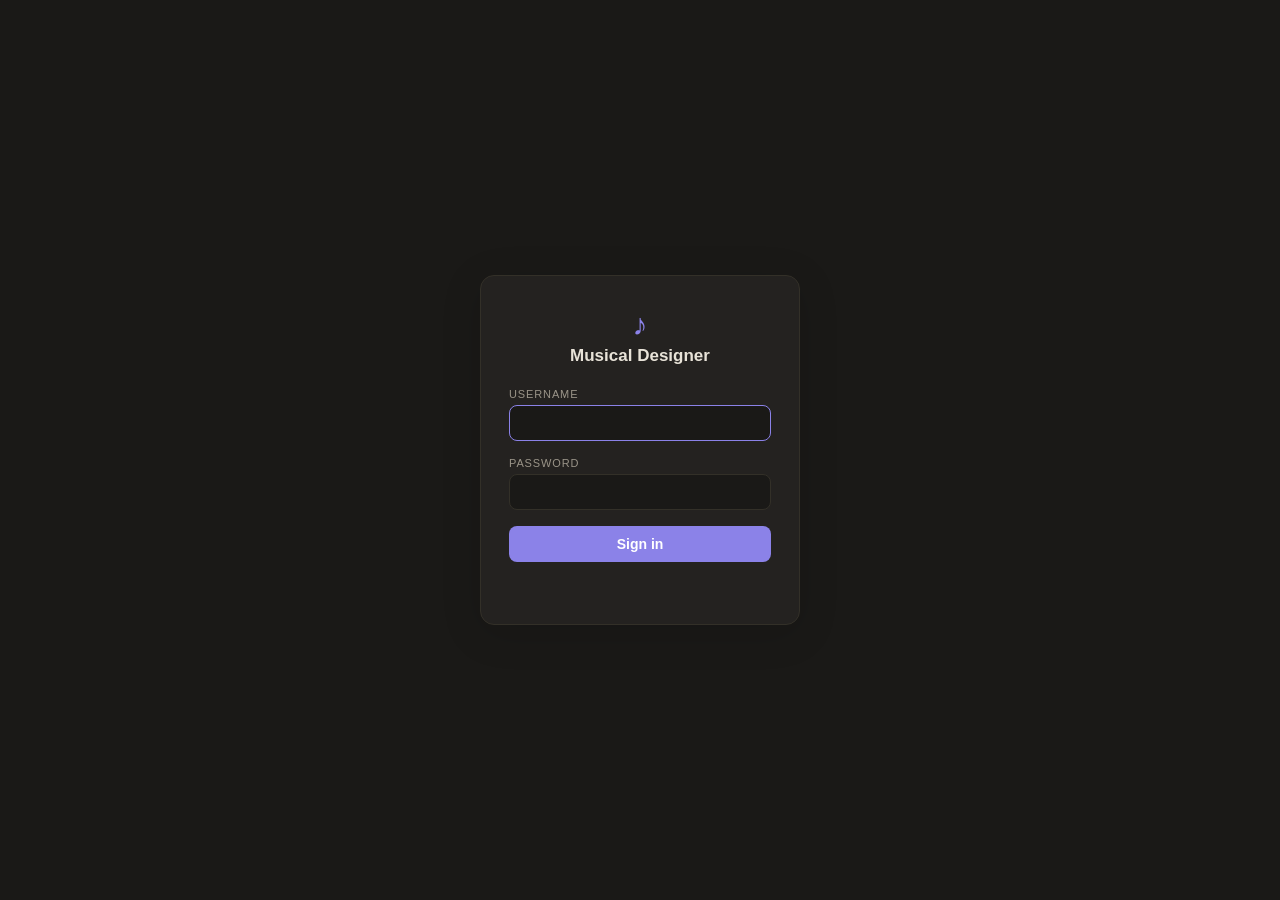
==== commit 4289fa61: "Default to Library page on load and dark mode for new visitors Co-Authored-By: Claude Sonnet 4.6 <no" ====
--- a/app/login.html
+++ b/app/login.html
@@ -44,7 +44,7 @@
   </form>
   <script>
     (function () {
-      try { if (localStorage.getItem('md-dark') === '1') document.body.classList.add('dark'); } catch (_) {}
+      try { const v = localStorage.getItem('md-dark'); if (v === null || v === '1') document.body.classList.add('dark'); } catch (_) { document.body.classList.add('dark'); }
       var form = document.getElementById('login-form');
       var err = document.getElementById('li-err');
       form.addEventListener('submit', function (e) {
--- a/app/styles.css
+++ b/app/styles.css
@@ -1065,3 +1065,68 @@
   padding: 0;
 }
 .ch-remove:hover { background: var(--hover); color: var(--ink); }
+
+/* ---- Library / file management ---- */
+.lib-header {
+  display: flex; align-items: center; justify-content: space-between;
+  padding: 28px 40px 16px; gap: 16px; flex-wrap: wrap;
+}
+.lib-title { font-size: 22px; font-weight: 700; color: var(--ink); margin: 0; }
+.lib-actions { display: flex; align-items: center; gap: 16px; }
+.lib-archtoggle { font-size: 12.5px; color: var(--muted); display: flex; align-items: center; gap: 6px; cursor: pointer; user-select: none; }
+.lib-grid {
+  display: grid; grid-template-columns: repeat(auto-fill, minmax(240px, 1fr));
+  gap: 16px; padding: 4px 40px 48px;
+}
+.lib-empty { color: var(--muted); font-size: 14px; padding: 24px 0; grid-column: 1 / -1; }
+.lib-card {
+  position: relative; background: var(--panel); border: 1px solid var(--line); border-radius: 12px;
+  padding: 16px 16px 14px; cursor: pointer; transition: border-color 0.12s, box-shadow 0.12s, transform 0.06s;
+  display: flex; flex-direction: column; gap: 10px; min-height: 96px;
+}
+.lib-card:hover { border-color: var(--energy); box-shadow: 0 4px 18px #0001; }
+.lib-card.current { border-color: var(--energy); }
+.lib-card-top { display: flex; align-items: flex-start; justify-content: space-between; gap: 8px; }
+.lib-card-title { font-size: 15px; font-weight: 650; color: var(--ink); line-height: 1.3; }
+.lib-card-dots {
+  border: 0; background: transparent; color: var(--muted); font-size: 18px; line-height: 1;
+  cursor: pointer; padding: 0 4px; border-radius: 6px; flex-shrink: 0;
+}
+.lib-card-dots:hover { background: var(--hover); color: var(--ink); }
+.lib-card-meta { display: flex; align-items: center; gap: 7px; font-size: 11.5px; color: var(--muted); }
+.lib-dot { opacity: 0.6; }
+.lib-card-tags { display: flex; flex-wrap: wrap; gap: 6px; margin-top: auto; }
+.lib-badge {
+  font-size: 10px; text-transform: uppercase; letter-spacing: 0.06em; font-weight: 600;
+  padding: 2px 9px; border-radius: 20px; border: 1px solid var(--line); color: var(--muted); background: var(--btn);
+}
+.lib-status-active { color: #2f7d4f; border-color: #2f7d4f55; background: #2f7d4f14; }
+.lib-status-draft { color: #9a7a1e; border-color: #9a7a1e55; background: #9a7a1e14; }
+.lib-status-archived { color: var(--muted); }
+.lib-shared { color: var(--energy); border-color: color-mix(in srgb, var(--energy) 40%, transparent); background: color-mix(in srgb, var(--energy) 9%, transparent); }
+
+.lib-menu {
+  position: fixed; z-index: 1200; min-width: 150px; background: var(--panel);
+  border: 1px solid var(--line); border-radius: 10px; box-shadow: 0 8px 30px #0003;
+  padding: 5px; display: flex; flex-direction: column;
+}
+.lib-menu-item {
+  text-align: left; border: 0; background: transparent; color: var(--ink); font-size: 13px;
+  padding: 7px 10px; border-radius: 6px; cursor: pointer; font-family: inherit;
+}
+.lib-menu-item:hover { background: var(--hover); }
+.lib-menu-item.danger { color: #a32d2d; }
+.lib-menu-item.danger:hover { background: #fbeaea; }
+body.dark .lib-menu-item.danger:hover { background: #3a1f1f; }
+
+.sp-liblink { font-weight: 600; }
+
+/* ---- Share modal ---- */
+.share-sub { font-size: 12.5px; color: var(--muted); margin: -4px 0 14px; }
+.share-list { display: flex; flex-direction: column; gap: 2px; max-height: 260px; overflow-y: auto; margin-bottom: 16px; }
+.share-row {
+  display: flex; align-items: center; gap: 10px; padding: 8px 10px; border-radius: 8px; cursor: pointer;
+}
+.share-row:hover { background: var(--hover); }
+.share-name { font-size: 14px; color: var(--ink); }
+.share-empty { font-size: 13px; color: var(--muted); line-height: 1.5; padding: 8px 2px; }
